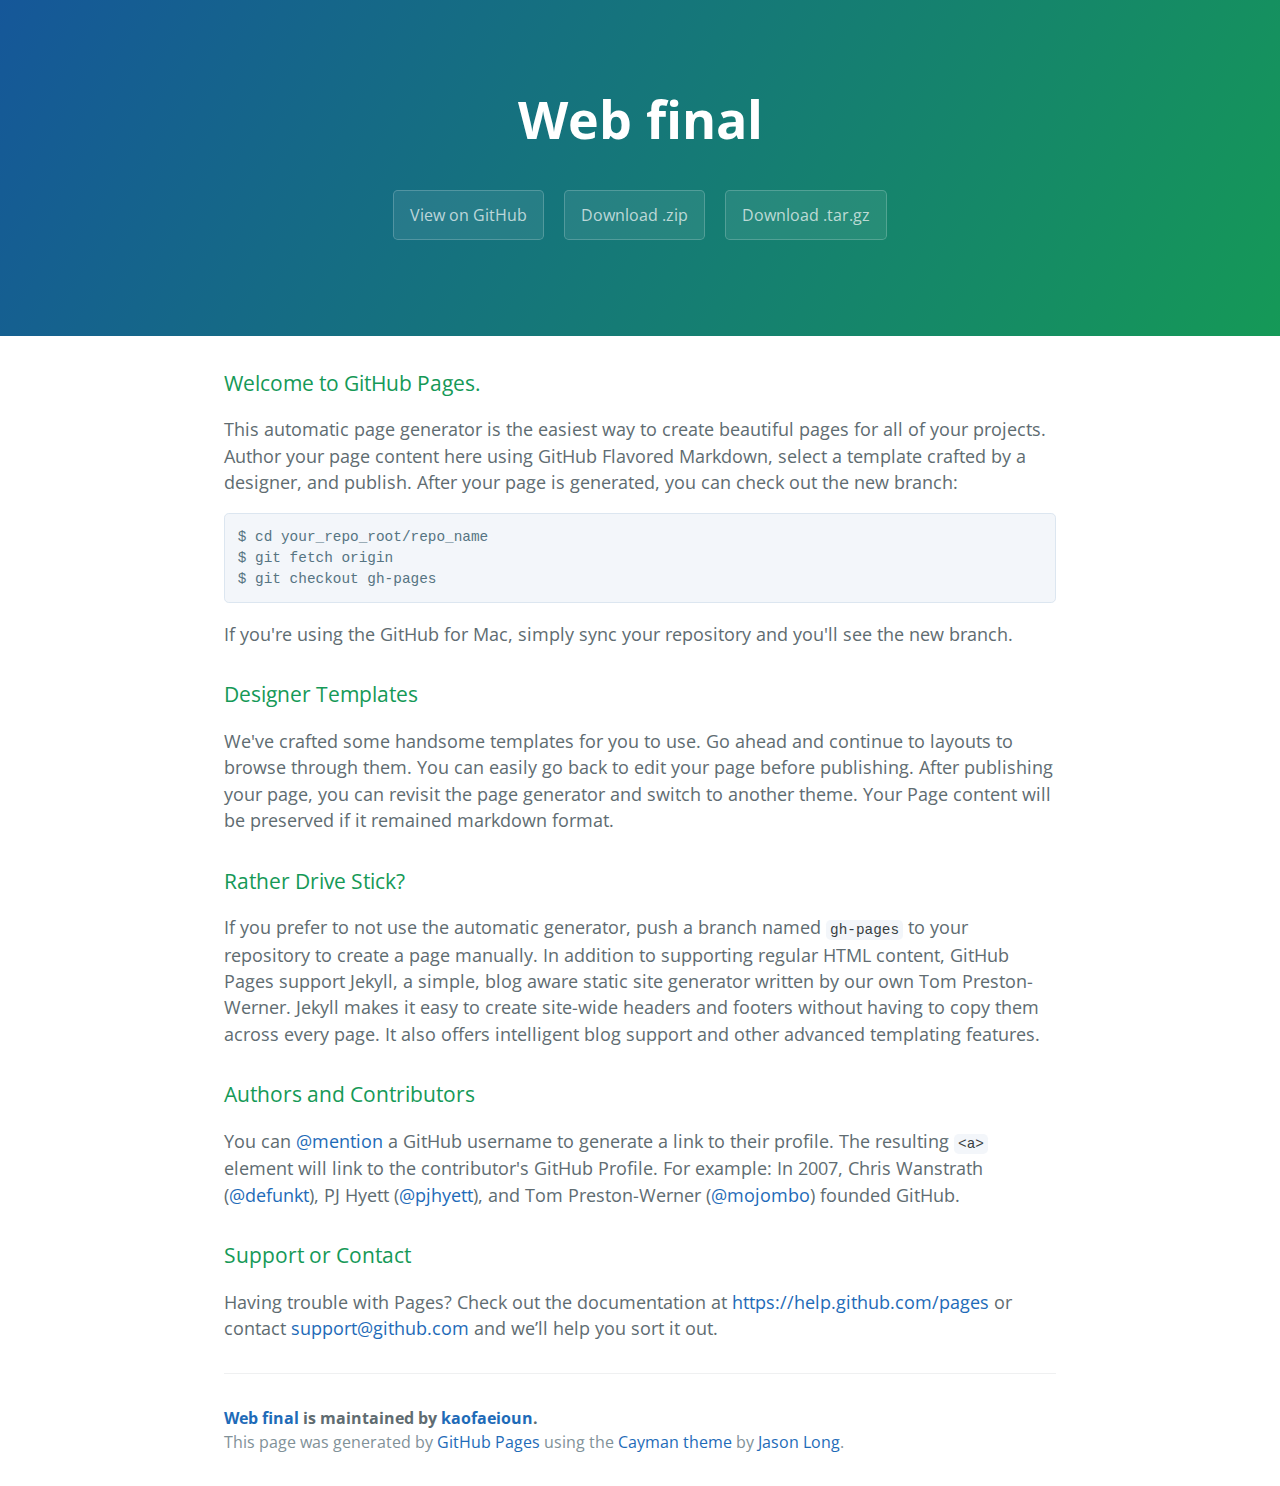
==== index.html @ 34cb72cc "Create gh-pages branch via GitHub" ====
<!DOCTYPE html>
<html lang="en-us">
  <head>
    <meta charset="UTF-8">
    <title>Web final by kaofaeioun</title>
    <meta name="viewport" content="width=device-width, initial-scale=1">
    <link rel="stylesheet" type="text/css" href="stylesheets/normalize.css" media="screen">
    <link href='http://fonts.googleapis.com/css?family=Open+Sans:400,700' rel='stylesheet' type='text/css'>
    <link rel="stylesheet" type="text/css" href="stylesheets/stylesheet.css" media="screen">
    <link rel="stylesheet" type="text/css" href="stylesheets/github-light.css" media="screen">
  </head>
  <body>
    <section class="page-header">
      <h1 class="project-name">Web final</h1>
      <h2 class="project-tagline"></h2>
      <a href="https://github.com/kaofaeioun/Web_Final" class="btn">View on GitHub</a>
      <a href="https://github.com/kaofaeioun/Web_Final/zipball/master" class="btn">Download .zip</a>
      <a href="https://github.com/kaofaeioun/Web_Final/tarball/master" class="btn">Download .tar.gz</a>
    </section>

    <section class="main-content">
      <h3>
<a id="welcome-to-github-pages" class="anchor" href="#welcome-to-github-pages" aria-hidden="true"><span class="octicon octicon-link"></span></a>Welcome to GitHub Pages.</h3>

<p>This automatic page generator is the easiest way to create beautiful pages for all of your projects. Author your page content here using GitHub Flavored Markdown, select a template crafted by a designer, and publish. After your page is generated, you can check out the new branch:</p>

<pre><code>$ cd your_repo_root/repo_name
$ git fetch origin
$ git checkout gh-pages
</code></pre>

<p>If you're using the GitHub for Mac, simply sync your repository and you'll see the new branch.</p>

<h3>
<a id="designer-templates" class="anchor" href="#designer-templates" aria-hidden="true"><span class="octicon octicon-link"></span></a>Designer Templates</h3>

<p>We've crafted some handsome templates for you to use. Go ahead and continue to layouts to browse through them. You can easily go back to edit your page before publishing. After publishing your page, you can revisit the page generator and switch to another theme. Your Page content will be preserved if it remained markdown format.</p>

<h3>
<a id="rather-drive-stick" class="anchor" href="#rather-drive-stick" aria-hidden="true"><span class="octicon octicon-link"></span></a>Rather Drive Stick?</h3>

<p>If you prefer to not use the automatic generator, push a branch named <code>gh-pages</code> to your repository to create a page manually. In addition to supporting regular HTML content, GitHub Pages support Jekyll, a simple, blog aware static site generator written by our own Tom Preston-Werner. Jekyll makes it easy to create site-wide headers and footers without having to copy them across every page. It also offers intelligent blog support and other advanced templating features.</p>

<h3>
<a id="authors-and-contributors" class="anchor" href="#authors-and-contributors" aria-hidden="true"><span class="octicon octicon-link"></span></a>Authors and Contributors</h3>

<p>You can <a href="https://github.com/blog/821" class="user-mention">@mention</a> a GitHub username to generate a link to their profile. The resulting <code>&lt;a&gt;</code> element will link to the contributor's GitHub Profile. For example: In 2007, Chris Wanstrath (<a href="https://github.com/defunkt" class="user-mention">@defunkt</a>), PJ Hyett (<a href="https://github.com/pjhyett" class="user-mention">@pjhyett</a>), and Tom Preston-Werner (<a href="https://github.com/mojombo" class="user-mention">@mojombo</a>) founded GitHub.</p>

<h3>
<a id="support-or-contact" class="anchor" href="#support-or-contact" aria-hidden="true"><span class="octicon octicon-link"></span></a>Support or Contact</h3>

<p>Having trouble with Pages? Check out the documentation at <a href="https://help.github.com/pages">https://help.github.com/pages</a> or contact <a href="mailto:support@github.com">support@github.com</a> and we’ll help you sort it out.</p>

      <footer class="site-footer">
        <span class="site-footer-owner"><a href="https://github.com/kaofaeioun/Web_Final">Web final</a> is maintained by <a href="https://github.com/kaofaeioun">kaofaeioun</a>.</span>

        <span class="site-footer-credits">This page was generated by <a href="https://pages.github.com">GitHub Pages</a> using the <a href="https://github.com/jasonlong/cayman-theme">Cayman theme</a> by <a href="https://twitter.com/jasonlong">Jason Long</a>.</span>
      </footer>

    </section>

  
  </body>
</html>
---- stylesheets/stylesheet.css ----
* {
  box-sizing: border-box; }

body {
  padding: 0;
  margin: 0;
  font-family: "Open Sans", "Helvetica Neue", Helvetica, Arial, sans-serif;
  font-size: 16px;
  line-height: 1.5;
  color: #606c71; }

a {
  color: #1e6bb8;
  text-decoration: none; }
  a:hover {
    text-decoration: underline; }

.btn {
  display: inline-block;
  margin-bottom: 1rem;
  color: rgba(255, 255, 255, 0.7);
  background-color: rgba(255, 255, 255, 0.08);
  border-color: rgba(255, 255, 255, 0.2);
  border-style: solid;
  border-width: 1px;
  border-radius: 0.3rem;
  transition: color 0.2s, background-color 0.2s, border-color 0.2s; }
  .btn + .btn {
    margin-left: 1rem; }

.btn:hover {
  color: rgba(255, 255, 255, 0.8);
  text-decoration: none;
  background-color: rgba(255, 255, 255, 0.2);
  border-color: rgba(255, 255, 255, 0.3); }

@media screen and (min-width: 64em) {
  .btn {
    padding: 0.75rem 1rem; } }

@media screen and (min-width: 42em) and (max-width: 64em) {
  .btn {
    padding: 0.6rem 0.9rem;
    font-size: 0.9rem; } }

@media screen and (max-width: 42em) {
  .btn {
    display: block;
    width: 100%;
    padding: 0.75rem;
    font-size: 0.9rem; }
    .btn + .btn {
      margin-top: 1rem;
      margin-left: 0; } }

.page-header {
  color: #fff;
  text-align: center;
  background-color: #159957;
  background-image: linear-gradient(120deg, #155799, #159957); }

@media screen and (min-width: 64em) {
  .page-header {
    padding: 5rem 6rem; } }

@media screen and (min-width: 42em) and (max-width: 64em) {
  .page-header {
    padding: 3rem 4rem; } }

@media screen and (max-width: 42em) {
  .page-header {
    padding: 2rem 1rem; } }

.project-name {
  margin-top: 0;
  margin-bottom: 0.1rem; }

@media screen and (min-width: 64em) {
  .project-name {
    font-size: 3.25rem; } }

@media screen and (min-width: 42em) and (max-width: 64em) {
  .project-name {
    font-size: 2.25rem; } }

@media screen and (max-width: 42em) {
  .project-name {
    font-size: 1.75rem; } }

.project-tagline {
  margin-bottom: 2rem;
  font-weight: normal;
  opacity: 0.7; }

@media screen and (min-width: 64em) {
  .project-tagline {
    font-size: 1.25rem; } }

@media screen and (min-width: 42em) and (max-width: 64em) {
  .project-tagline {
    font-size: 1.15rem; } }

@media screen and (max-width: 42em) {
  .project-tagline {
    font-size: 1rem; } }

.main-content :first-child {
  margin-top: 0; }
.main-content img {
  max-width: 100%; }
.main-content h1, .main-content h2, .main-content h3, .main-content h4, .main-content h5, .main-content h6 {
  margin-top: 2rem;
  margin-bottom: 1rem;
  font-weight: normal;
  color: #159957; }
.main-content p {
  margin-bottom: 1em; }
.main-content code {
  padding: 2px 4px;
  font-family: Consolas, "Liberation Mono", Menlo, Courier, monospace;
  font-size: 0.9rem;
  color: #383e41;
  background-color: #f3f6fa;
  border-radius: 0.3rem; }
.main-content pre {
  padding: 0.8rem;
  margin-top: 0;
  margin-bottom: 1rem;
  font: 1rem Consolas, "Liberation Mono", Menlo, Courier, monospace;
  color: #567482;
  word-wrap: normal;
  background-color: #f3f6fa;
  border: solid 1px #dce6f0;
  border-radius: 0.3rem; }
  .main-content pre > code {
    padding: 0;
    margin: 0;
    font-size: 0.9rem;
    color: #567482;
    word-break: normal;
    white-space: pre;
    background: transparent;
    border: 0; }
.main-content .highlight {
  margin-bottom: 1rem; }
  .main-content .highlight pre {
    margin-bottom: 0;
    word-break: normal; }
.main-content .highlight pre, .main-content pre {
  padding: 0.8rem;
  overflow: auto;
  font-size: 0.9rem;
  line-height: 1.45;
  border-radius: 0.3rem; }
.main-content pre code, .main-content pre tt {
  display: inline;
  max-width: initial;
  padding: 0;
  margin: 0;
  overflow: initial;
  line-height: inherit;
  word-wrap: normal;
  background-color: transparent;
  border: 0; }
  .main-content pre code:before, .main-content pre code:after, .main-content pre tt:before, .main-content pre tt:after {
    content: normal; }
.main-content ul, .main-content ol {
  margin-top: 0; }
.main-content blockquote {
  padding: 0 1rem;
  margin-left: 0;
  color: #819198;
  border-left: 0.3rem solid #dce6f0; }
  .main-content blockquote > :first-child {
    margin-top: 0; }
  .main-content blockquote > :last-child {
    margin-bottom: 0; }
.main-content table {
  display: block;
  width: 100%;
  overflow: auto;
  word-break: normal;
  word-break: keep-all; }
  .main-content table th {
    font-weight: bold; }
  .main-content table th, .main-content table td {
    padding: 0.5rem 1rem;
    border: 1px solid #e9ebec; }
.main-content dl {
  padding: 0; }
  .main-content dl dt {
    padding: 0;
    margin-top: 1rem;
    font-size: 1rem;
    font-weight: bold; }
  .main-content dl dd {
    padding: 0;
    margin-bottom: 1rem; }
.main-content hr {
  height: 2px;
  padding: 0;
  margin: 1rem 0;
  background-color: #eff0f1;
  border: 0; }

@media screen and (min-width: 64em) {
  .main-content {
    max-width: 64rem;
    padding: 2rem 6rem;
    margin: 0 auto;
    font-size: 1.1rem; } }

@media screen and (min-width: 42em) and (max-width: 64em) {
  .main-content {
    padding: 2rem 4rem;
    font-size: 1.1rem; } }

@media screen and (max-width: 42em) {
  .main-content {
    padding: 2rem 1rem;
    font-size: 1rem; } }

.site-footer {
  padding-top: 2rem;
  margin-top: 2rem;
  border-top: solid 1px #eff0f1; }

.site-footer-owner {
  display: block;
  font-weight: bold; }

.site-footer-credits {
  color: #819198; }

@media screen and (min-width: 64em) {
  .site-footer {
    font-size: 1rem; } }

@media screen and (min-width: 42em) and (max-width: 64em) {
  .site-footer {
    font-size: 1rem; } }

@media screen and (max-width: 42em) {
  .site-footer {
    font-size: 0.9rem; } }
---- stylesheets/github-light.css ----
/*
   Copyright 2014 GitHub Inc.

   Licensed under the Apache License, Version 2.0 (the "License");
   you may not use this file except in compliance with the License.
   You may obtain a copy of the License at

       http://www.apache.org/licenses/LICENSE-2.0

   Unless required by applicable law or agreed to in writing, software
   distributed under the License is distributed on an "AS IS" BASIS,
   WITHOUT WARRANTIES OR CONDITIONS OF ANY KIND, either express or implied.
   See the License for the specific language governing permissions and
   limitations under the License.

*/

.pl-c /* comment */ {
  color: #969896;
}

.pl-c1      /* constant, markup.raw, meta.diff.header, meta.module-reference, meta.property-name, support, support.constant, support.variable, variable.other.constant */,
.pl-s .pl-v /* string variable */ {
  color: #0086b3;
}

.pl-e  /* entity */,
.pl-en /* entity.name */ {
  color: #795da3;
}

.pl-s .pl-s1 /* string source */,
.pl-smi      /* storage.modifier.import, storage.modifier.package, storage.type.java, variable.other, variable.parameter.function */ {
  color: #333;
}

.pl-ent /* entity.name.tag */ {
  color: #63a35c;
}

.pl-k /* keyword, storage, storage.type */ {
  color: #a71d5d;
}

.pl-pds              /* punctuation.definition.string, string.regexp.character-class */,
.pl-s                /* string */,
.pl-s .pl-pse .pl-s1 /* string punctuation.section.embedded source */,
.pl-sr               /* string.regexp */,
.pl-sr .pl-cce       /* string.regexp constant.character.escape */,
.pl-sr .pl-sra       /* string.regexp string.regexp.arbitrary-repitition */,
.pl-sr .pl-sre       /* string.regexp source.ruby.embedded */ {
  color: #183691;
}

.pl-v /* variable */ {
  color: #ed6a43;
}

.pl-id /* invalid.deprecated */ {
  color: #b52a1d;
}

.pl-ii /* invalid.illegal */ {
  background-color: #b52a1d;
  color: #f8f8f8;
}

.pl-sr .pl-cce /* string.regexp constant.character.escape */ {
  color: #63a35c;
  font-weight: bold;
}

.pl-ml /* markup.list */ {
  color: #693a17;
}

.pl-mh        /* markup.heading */,
.pl-mh .pl-en /* markup.heading entity.name */,
.pl-ms        /* meta.separator */ {
  color: #1d3e81;
  font-weight: bold;
}

.pl-mq /* markup.quote */ {
  color: #008080;
}

.pl-mi /* markup.italic */ {
  color: #333;
  font-style: italic;
}

.pl-mb /* markup.bold */ {
  color: #333;
  font-weight: bold;
}

.pl-md /* markup.deleted, meta.diff.header.from-file */ {
  background-color: #ffecec;
  color: #bd2c00;
}

.pl-mi1 /* markup.inserted, meta.diff.header.to-file */ {
  background-color: #eaffea;
  color: #55a532;
}

.pl-mdr /* meta.diff.range */ {
  color: #795da3;
  font-weight: bold;
}

.pl-mo /* meta.output */ {
  color: #1d3e81;
}
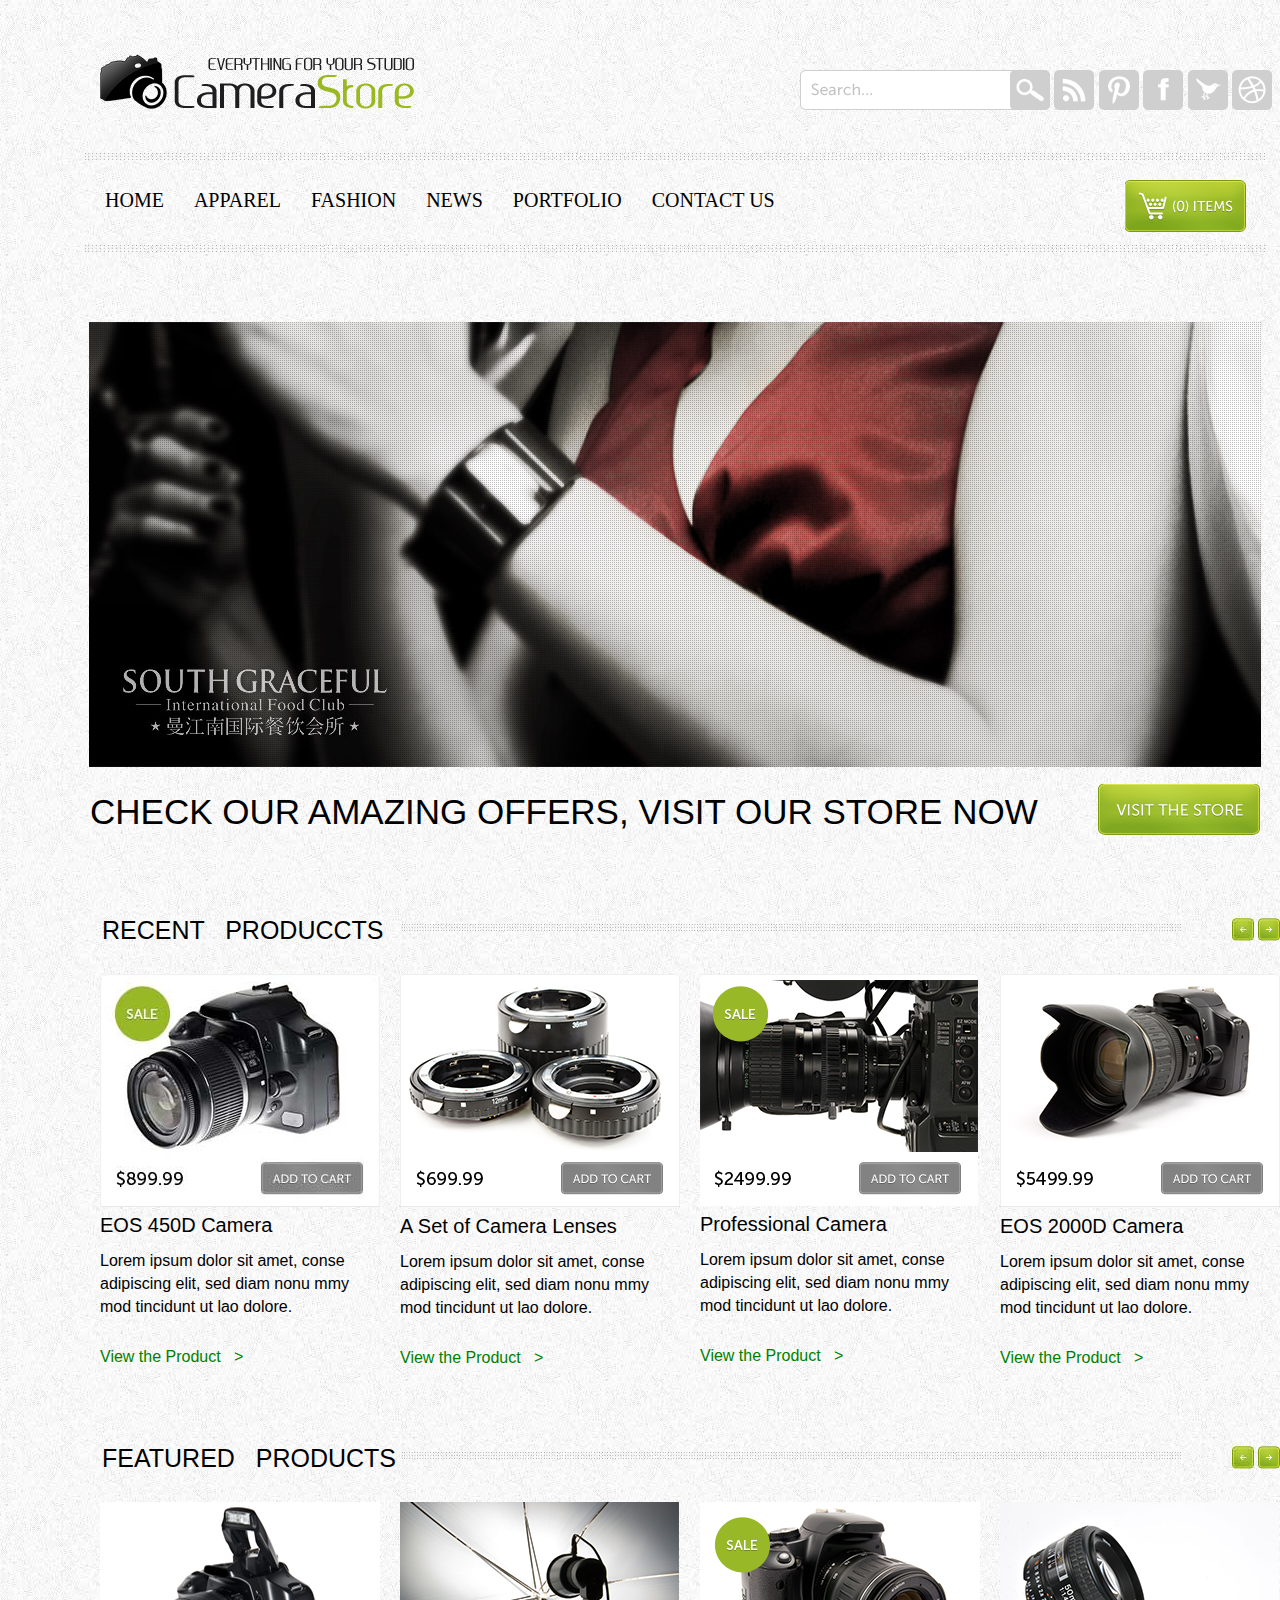
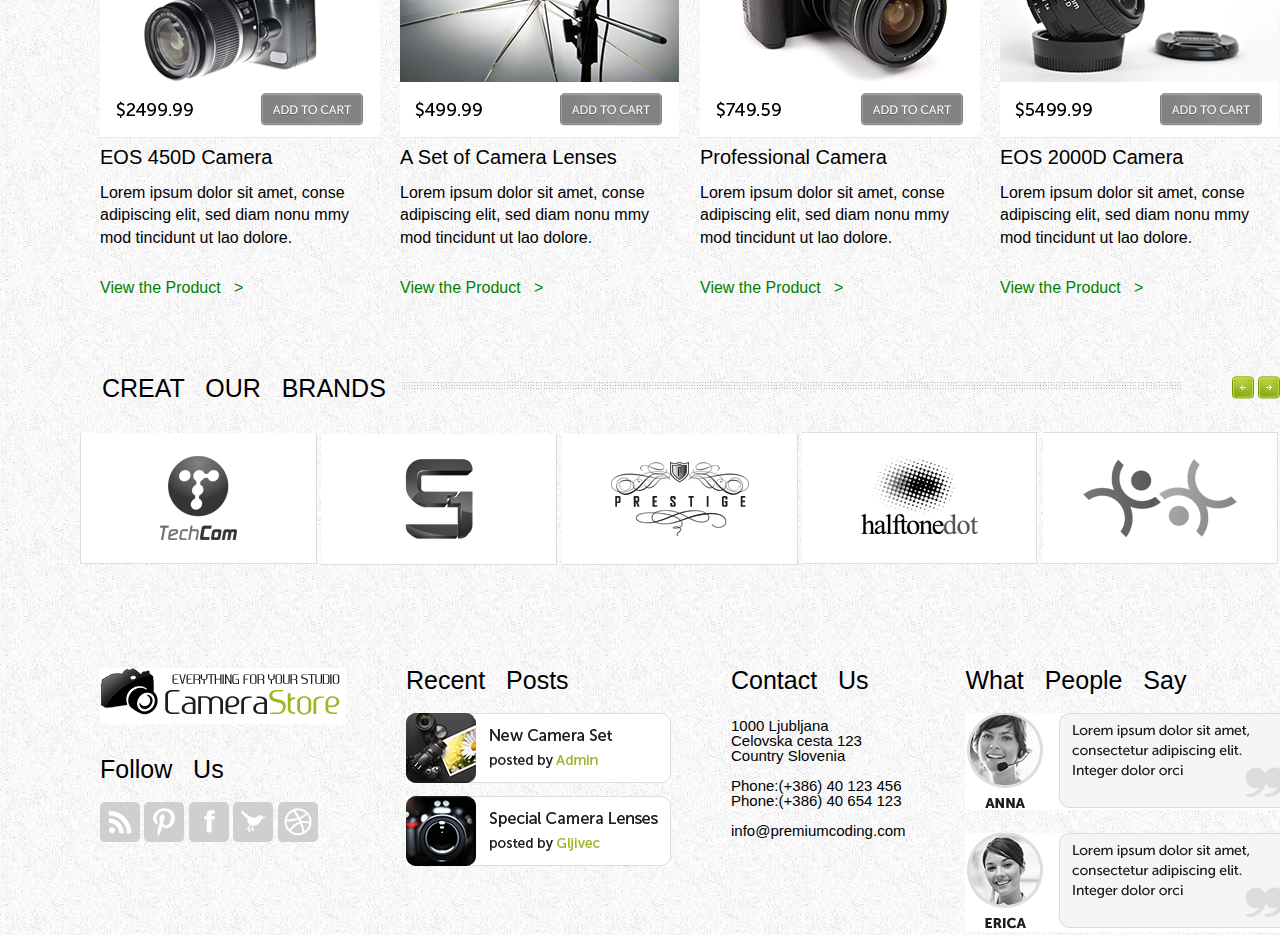
==== commit 6d2dbd33: "資料上傳" ====
--- a/index.html
+++ b/index.html
@@ -1,65 +1,267 @@
 <!DOCTYPE html>
-<html lang="en-us">
-  <head>
-    <meta charset="UTF-8">
-    <title>Web final by kaofaeioun</title>
-    <meta name="viewport" content="width=device-width, initial-scale=1">
-    <link rel="stylesheet" type="text/css" href="stylesheets/normalize.css" media="screen">
-    <link href='http://fonts.googleapis.com/css?family=Open+Sans:400,700' rel='stylesheet' type='text/css'>
-    <link rel="stylesheet" type="text/css" href="stylesheets/stylesheet.css" media="screen">
-    <link rel="stylesheet" type="text/css" href="stylesheets/github-light.css" media="screen">
-  </head>
-  <body>
-    <section class="page-header">
-      <h1 class="project-name">Web final</h1>
-      <h2 class="project-tagline"></h2>
-      <a href="https://github.com/kaofaeioun/Web_Final" class="btn">View on GitHub</a>
-      <a href="https://github.com/kaofaeioun/Web_Final/zipball/master" class="btn">Download .zip</a>
-      <a href="https://github.com/kaofaeioun/Web_Final/tarball/master" class="btn">Download .tar.gz</a>
-    </section>
-
-    <section class="main-content">
-      <h3>
-<a id="welcome-to-github-pages" class="anchor" href="#welcome-to-github-pages" aria-hidden="true"><span class="octicon octicon-link"></span></a>Welcome to GitHub Pages.</h3>
-
-<p>This automatic page generator is the easiest way to create beautiful pages for all of your projects. Author your page content here using GitHub Flavored Markdown, select a template crafted by a designer, and publish. After your page is generated, you can check out the new branch:</p>
-
-<pre><code>$ cd your_repo_root/repo_name
-$ git fetch origin
-$ git checkout gh-pages
-</code></pre>
-
-<p>If you're using the GitHub for Mac, simply sync your repository and you'll see the new branch.</p>
-
-<h3>
-<a id="designer-templates" class="anchor" href="#designer-templates" aria-hidden="true"><span class="octicon octicon-link"></span></a>Designer Templates</h3>
-
-<p>We've crafted some handsome templates for you to use. Go ahead and continue to layouts to browse through them. You can easily go back to edit your page before publishing. After publishing your page, you can revisit the page generator and switch to another theme. Your Page content will be preserved if it remained markdown format.</p>
-
-<h3>
-<a id="rather-drive-stick" class="anchor" href="#rather-drive-stick" aria-hidden="true"><span class="octicon octicon-link"></span></a>Rather Drive Stick?</h3>
-
-<p>If you prefer to not use the automatic generator, push a branch named <code>gh-pages</code> to your repository to create a page manually. In addition to supporting regular HTML content, GitHub Pages support Jekyll, a simple, blog aware static site generator written by our own Tom Preston-Werner. Jekyll makes it easy to create site-wide headers and footers without having to copy them across every page. It also offers intelligent blog support and other advanced templating features.</p>
-
-<h3>
-<a id="authors-and-contributors" class="anchor" href="#authors-and-contributors" aria-hidden="true"><span class="octicon octicon-link"></span></a>Authors and Contributors</h3>
-
-<p>You can <a href="https://github.com/blog/821" class="user-mention">@mention</a> a GitHub username to generate a link to their profile. The resulting <code>&lt;a&gt;</code> element will link to the contributor's GitHub Profile. For example: In 2007, Chris Wanstrath (<a href="https://github.com/defunkt" class="user-mention">@defunkt</a>), PJ Hyett (<a href="https://github.com/pjhyett" class="user-mention">@pjhyett</a>), and Tom Preston-Werner (<a href="https://github.com/mojombo" class="user-mention">@mojombo</a>) founded GitHub.</p>
-
-<h3>
-<a id="support-or-contact" class="anchor" href="#support-or-contact" aria-hidden="true"><span class="octicon octicon-link"></span></a>Support or Contact</h3>
-
-<p>Having trouble with Pages? Check out the documentation at <a href="https://help.github.com/pages">https://help.github.com/pages</a> or contact <a href="mailto:support@github.com">support@github.com</a> and we’ll help you sort it out.</p>
-
-      <footer class="site-footer">
-        <span class="site-footer-owner"><a href="https://github.com/kaofaeioun/Web_Final">Web final</a> is maintained by <a href="https://github.com/kaofaeioun">kaofaeioun</a>.</span>
-
-        <span class="site-footer-credits">This page was generated by <a href="https://pages.github.com">GitHub Pages</a> using the <a href="https://github.com/jasonlong/cayman-theme">Cayman theme</a> by <a href="https://twitter.com/jasonlong">Jason Long</a>.</span>
-      </footer>
-
-    </section>
-
-  
-  </body>
-</html>
-
+<html lang="en">
+<head>
+	<meta charset="UTF-8">
+	<title>Camera Store</title>
+	<link rel="stylesheet" type="text/css" href="css/all.css">
+    <script src="js/jquery-1.9.1.min.js" type="text/javascript"></script>
+    <script src="js/simplefoucs.js" type="text/javascript"></script>
+    <script src="js/jquery.mlens-1.0.js" type="text/javascript"></script>
+    <script src="js/all.js" type="text/javascript"></script>
+    <script>
+    	function divrefresh(){
+		    var p1=document.getElementById('brands_1');
+		    var p2=document.getElementById('brands_2');
+		    var p3=document.getElementById('brands_3');
+		    if(p1.style.display=='block'){
+		    	p1.style.display='none';
+		    	p2.style.display='block';
+		   	}else if(p2.style.display=='block'){
+		    	p2.style.display='none';
+		    	p3.style.display='block';
+		   	}else{
+		    	p3.style.display='none';
+		    	p1.style.display='block';
+		 	}
+		}
+    </script>
+</head>
+<body>
+	<div class="wrapper">
+		<div class="header_container">
+			<div class="logo_wrapper">
+				<a href="index.html"><img src="images/logo.png"></a>
+			</div>
+			<div class="label_wrapper">
+				<a href=""><img src="images/label1.png"></a>
+				<a href=""><img src="images/label2.png"></a>
+				<a href=""><img src="images/label3.png"></a>
+				<a href=""><img src="images/label4.png"></a>
+				<a href=""><img src="images/label5.png"></a>
+				<a href=""><img src="images/label6.png"></a>
+			</div>
+
+			<img class="line1" src="images/line.jpg">
+
+			<div class="nav">
+				<ul class="nav_item">
+					<li><a href="#">HOME</a></li>
+					<li><a href="#">APPAREL</a></li>
+					<li><a href="#">FASHION</a></li>
+					<li><a href="#">NEWS</a></li>
+					<li><a href="#">PORTFOLIO</a></li>
+					<li><a href="#">CONTACT US</a></li>
+				</ul>
+			</div>
+
+			<span class="shopping_cart">
+				<a href=""><img src="images/shopping_cart.png"></a>
+			</span>
+
+			<img class="line2" src="images/line.jpg">
+		</div>
+
+
+		<div  class="main_container">
+			<div class="bannerbox">
+    			<div id="focus">
+        			<ul>
+            			<li><a href="" target="_blank">
+                			<img src="images/bn1.jpg" alt="" /></a></li>
+            			<li><a href="" target="_blank">
+                			<img src="images/bn2.jpg" alt="" /></a></li>
+            			<li><a href="" target="_blank">
+                			<img src="images/bn3.jpg" alt="" /></a></li>
+            			<li><a href="" target="_blank">
+                			<img src="images/bn4.jpg" alt="" /></a></li>
+        			</ul>
+    			</div>
+			</div>
+			<div class="banner_title_wrapper">
+				<div class="banner_title">
+					<p>CHECK OUR <a href=""><strong>AMAZING OFFERS</strong></a>, VISIT OUR <a href=""><strong>STORE</strong></a> NOW</p>
+				</div>
+				<div class="visit">
+					<a href="productpage.html"><img src="images/visit.png"></a>
+				</div>
+			</div>
+
+
+			<div class="recent_products_wrapper">
+			<div class="products_header">
+				<div class="title">RECENT &nbsp PRODUCCTS</div>
+				<div class="line_short"><img src="images/line_short.jpg"></div>
+				<div class="arrow">
+					<img src="images/arrow_r.jpg">
+					<img src="images/arrow_l.png">
+				</div>
+			</div>
+				<div class="recent_product">
+					<a href=""><img src="images/recent_p1.jpg"></a>
+					<h3>EOS 450D Camera</h3>
+					<p>
+						Lorem ipsum dolor sit amet, conse adipiscing elit, sed diam nonu mmy mod tincidunt ut lao dolore.
+					</p>
+					<a href="Product_detail.html" class="view_product">
+						View the Product &nbsp >
+					</a>
+				</div>
+				<div class="recent_product">
+					<a href=""><img src="images/recent_p2.png"></a>
+					<h3>A Set of Camera Lenses</h3>
+					<p>
+						Lorem ipsum dolor sit amet, conse adipiscing elit, sed diam nonu mmy mod tincidunt ut lao dolore.
+					</p>
+					<a href="Product_detail.html" class="view_product">
+						View the Product &nbsp >
+					</a>
+				</div>
+				<div class="recent_product">
+					<a href=""><img src="images/recent_p3.png"></a>
+					<h3>Professional Camera</h3>
+					<p>
+						Lorem ipsum dolor sit amet, conse adipiscing elit, sed diam nonu mmy mod tincidunt ut lao dolore.
+					</p>
+					<a href="Product_detail.html" class="view_product">
+						View the Product &nbsp >
+					</a>
+				</div>
+				<div class="recent_product">
+					<a href=""><img src="images/recent_p4.png"></a>
+					<h3>EOS 2000D Camera</h3>
+					<p>
+						Lorem ipsum dolor sit amet, conse adipiscing elit, sed diam nonu mmy mod tincidunt ut lao dolore.
+					</p>
+					<a href="Product_detail.html" class="view_product">
+						View the Product &nbsp >
+					</a>
+				</div>
+			</div>
+
+			<div class="featured_products_wrapper">
+			<div class="products_header">
+				<div class="title">FEATURED &nbsp PRODUCTS</div>
+				<div class="line_short"><img src="images/line_short.jpg"></div>
+				<div class="arrow">
+					<img src="images/arrow_r.jpg">
+					<img src="images/arrow_l.png">
+				</div>
+			</div>
+				<div class="featured_product">
+					<a href=""><img src="images/featured_p1.png"></a>
+					<h3>EOS 450D Camera</h3>
+					<p>
+						Lorem ipsum dolor sit amet, conse adipiscing elit, sed diam nonu mmy mod tincidunt ut lao dolore.
+					</p>
+					<a href="Product_detail.html" class="view_product">
+						View the Product &nbsp >
+					</a>
+				</div>
+
+				<div class="featured_product">
+					<a href=""><img src="images/featured_p2.png"></a>
+					<h3>A Set of Camera Lenses</h3>
+					<p>
+						Lorem ipsum dolor sit amet, conse adipiscing elit, sed diam nonu mmy mod tincidunt ut lao dolore.
+					</p>
+					<a href="Product_detail.html" class="view_product">
+						View the Product &nbsp >
+					</a>
+				</div>
+				<div class="featured_product">
+					<a href=""><img src="images/featured_p3.png"></a>
+					<h3>Professional Camera</h3>
+					<p>
+						Lorem ipsum dolor sit amet, conse adipiscing elit, sed diam nonu mmy mod tincidunt ut lao dolore.
+					</p>
+					<a href="Product_detail.html" class="view_product">
+						View the Product &nbsp >
+					</a>
+				</div>
+				<div class="featured_product">
+					<a href=""><img src="images/featured_p4.png"></a>
+					<h3>EOS 2000D Camera</h3>
+					<p>
+						Lorem ipsum dolor sit amet, conse adipiscing elit, sed diam nonu mmy mod tincidunt ut lao dolore.
+					</p>
+					<a href="Product_detail.html" class="view_product">
+						View the Product &nbsp >
+					</a>
+				</div>
+			</div>
+
+			<div class="brands_wrapper">
+				<div class="products_header">
+					<div class="title">CREAT &nbsp OUR &nbsp BRANDS</div>
+					<div class="line_short"><img src="images/line_short.jpg"></div>
+					<div class="arrow">
+						<img src="images/arrow_r.jpg" onclick="javascript:divrefresh();">
+						<img src="images/arrow_l.png" onclick="javascript:divrefresh();">
+					</div>
+				</div>
+				<div class="brands" id="brands_1" style="display:block;">
+					<a href=""><img src="images/brands1.png"></a>
+					<a href=""><img src="images/brands2.png"></a>
+					<a href=""><img src="images/brands3.png"></a>
+					<a href=""><img src="images/brands4.png"></a>
+					<a href=""><img src="images/brands5.png"></a>
+				</div>
+				<div class="brands" id="brands_2" style="display:none;">
+					<a href=""><img src="images/brands5.png"></a>
+					<a href=""><img src="images/brands3.png"></a>
+					<a href=""><img src="images/brands2.png"></a>
+					<a href=""><img src="images/brands1.png"></a>
+					<a href=""><img src="images/brands4.png"></a>
+				</div>
+				<div class="brands" id="brands_3" style="display:none;">
+					<a href=""><img src="images/brands2.png"></a>
+					<a href=""><img src="images/brands5.png"></a>
+					<a href=""><img src="images/brands3.png"></a>
+					<a href=""><img src="images/brands4.png"></a>
+					<a href=""><img src="images/brands1.png"></a>
+				</div>
+			</div>
+		</div>
+
+
+		<div class="footer_container">
+			<div class="footer_part">
+				<div class="part1_1"><a href=""><img src="images/logo2.png"></a></div>
+				<div class="part1_2"><p>Follow &nbsp Us</p></div>
+				<div class="part1_3">
+					<a href=""><img src="images/label2.png"></a>
+					<a href=""><img src="images/label3.png"></a>
+					<a href=""><img src="images/label4.png"></a>
+					<a href=""><img src="images/label5.png"></a>
+					<a href=""><img src="images/label6.png"></a>
+				</div>
+			</div>
+
+			<div class="footer_part2">
+				<div class="part2_1"><p>Recent &nbsp Posts</p></div>
+				<div class="part2_2"><img src="images/new_camera_set.png"></div>
+				<div class="part2_3"><img src="images/special_camera_lenses.png"></div>
+			</div>
+
+			<div class="footer_part3">
+				<div class="part3_1">
+					<strong>Contact &nbsp Us</strong><br><br>
+				</div>
+				<div class="part3_2">
+					1000 Ljubljana<br>Celovska cesta 123<br>Country Slovenia<br><br>
+					Phone:(+386) 40 123 456<br>
+					Phone:(+386) 40 654 123<br><br>
+
+					info@premiumcoding.com
+				</div>
+			</div>
+
+			<div class="footer_part4">
+				<div class="part4_1"><strong>What &nbsp People &nbsp Say</strong></div>
+				<div class="part4_2"><img src="images/say1.png"></div>
+				<div class="part4_3"><img src="images/say2.png"></div>
+			</div>
+		</div>
+	</div>
+</body>
+</html>--- a/css/all.css
+++ b/css/all.css
@@ -0,0 +1,640 @@
+/* http://meyerweb.com/eric/tools/css/reset/ 
+   v2.0 | 20110126
+   License: none (public domain)
+*/
+
+html, body, div, span, applet, object, iframe,
+h1, h2, h3, h4, h5, h6, p, blockquote, pre,
+a, abbr, acronym, address, big, cite, code,
+del, dfn, em, img, ins, kbd, q, s, samp,
+small, strike, strong, sub, sup, tt, var,
+b, u, i, center,
+dl, dt, dd, ol, ul, li,
+fieldset, form, label, legend,
+table, caption, tbody, tfoot, thead, tr, th, td,
+article, aside, canvas, details, embed, 
+figure, figcaption, footer, header, hgroup, 
+menu, nav, output, ruby, section, summary,
+time, mark, audio, video {
+	margin: 0;
+	padding: 0;
+	border: 0;
+	font-size: 100%;
+	font: inherit;
+	vertical-align: baseline;
+}
+/* HTML5 display-role reset for older browsers */
+article, aside, details, figcaption, figure, 
+footer, header, hgroup, menu, nav, section {
+	display: block;
+}
+body {
+	line-height: 1;
+}
+ol, ul {
+	list-style: none;
+}
+blockquote, q {
+	quotes: none;
+}
+blockquote:before, blockquote:after,
+q:before, q:after {
+	content: '';
+	content: none;
+}
+table {
+	border-collapse: collapse;
+	border-spacing: 0;
+}
+
+/*wrapper*/
+body{
+	background-image: url('../images/background.jpg');
+	font-family: Arial;
+}
+.wrapper{
+	width: 1350px;
+	margin: auto;
+}
+
+.line1{
+	display: block;
+	margin: 0 auto;
+	padding-top: 40px;
+}
+
+.line2{
+	display: block;
+	margin: 0 auto;
+	padding-top: 10px;
+}
+.line3{
+
+	display: block;
+	float: left;
+
+}
+.line4{
+	display: block;
+}
+.line5{
+	display: block;
+}
+
+a{
+	text-decoration:none;
+	color: black;
+}
+a:visited{
+	color: black;
+}
+a:hover{
+	color:#5cb85c;
+}
+
+/* header_container */
+.header_container{
+	width: 1350px;
+}
+
+.header_container div{
+	float: left;
+}
+
+.logo_wrapper{
+	float: left;
+	width: 350px;
+	margin-left: 100px;
+	margin-top: 50px;
+}
+
+.label_wrapper{
+	float: left;
+	width: 500px;
+	margin-left: 350px;
+	margin-top: 70px;
+}
+
+.nav{
+	float: left;
+	margin-left: 75px;
+	margin-top: 30px;
+	font-size: 20px;
+	font-family: cursive;
+}
+
+.nav ul li{
+	float: left;
+	margin-left: 30px;
+}
+
+.shopping_cart{
+	float: left;
+	margin-top: 20px;
+	margin-left: 350px;
+}
+
+/*main_container*/
+
+.main_container{
+	margin-top: 70px;
+}
+
+	/*bannerbox*/
+	.bannerbox { width: 1172px; height: 447px; overflow: hidden; margin: 0px auto; }
+	#focus { width: 1172px; height: 447px; clear: both; overflow: hidden; position: relative; float: left; }
+    #focus ul { width: 1172px; height: 447px; float: left; position: absolute; clear: both; padding: 0px; margin: 0px; }
+        #focus ul li { float: left; width: 1172px; height: 447px; overflow: hidden; position: relative; padding: 0px; margin: 0px; }
+    #focus .preNext { width: 550px; height: 447px; position: absolute; top: 0px; cursor: pointer; }
+    #focus .pre { left: 0; background: url(../images/sprite.png) no-repeat left center; }
+    #focus .next { right: 0; background: url(../images/sprite1.png) no-repeat right center; }
+
+    .banner_title_wrapper{
+    	float: left;
+    	width: 1350px;
+    }
+	.banner_title{
+		float: left;
+		font-size: 35px;
+		margin-top: 25px;
+		margin-left: 90px;
+	}
+	.visit{
+		float: left;
+		margin-top: 15px;
+		margin-left: 60px;
+	}
+
+
+
+.products_header{
+	float: left;
+	width: 1270px;
+	padding-top: 80px;
+}
+	.title{
+	width: 300px;
+	float: left;
+	
+	margin-left: 22px;
+	font-size:25px;
+	}
+
+	.line_short{
+		float: left;
+		width: 100px;
+	}
+
+	.arrow{
+		float: left;
+		margin-left: 730px;
+	}
+
+
+.featured_title{
+	width: 300px;
+	float: left;
+	padding-right:40px; 
+	margin-top: 100px;
+	margin-left: 22px;
+	font-size:25px;
+}
+
+.recent_products_wrapper{
+	width: 1270px;
+	float: left;
+	margin-left:80px;
+}
+
+.recent_product{
+	float: left;
+	width: 280px;
+	margin-left: 20px;
+	margin-top: 30px;
+}
+.recent_product h3{
+	margin:0 auto;
+	width: 280px;
+	font-size: 20px;
+	margin-top: 5px;
+}
+.recent_product p{
+	width: 280px;
+	margin-top: 15px;
+	margin-bottom: 30px;
+	line-height: 1.42857143;
+}
+.recent_product a.view_product{
+	color:green;
+	width: 280px;
+	margin-top: 30px;
+}
+
+.featured_products_wrapper{
+	width: 1270px;
+	float: left;
+	margin-left:80px;	 
+}
+.featured_product{
+	float: left;
+	width: 280px;
+	margin-left: 20px;
+	margin-top: 30px;
+}
+.featured_product h3{
+	margin:0 auto;
+	width: 280px;
+	font-size: 20px;
+	margin-top: 5px;
+}
+.featured_product p{
+	width: 280px;
+	margin-top: 15px;
+	margin-bottom: 30px;
+	line-height: 1.42857143;
+}
+.featured_product a.view_product{
+	color:green;
+	width: 280px;
+	margin-top: 50px;
+}
+
+
+.featured_products_wrapper{
+	float: left;
+	margin-left:80px;
+}
+
+.brands_wrapper{
+	width: 1270px;
+	float: left;
+	margin-left:80px;	 
+}
+
+.brands_title{
+	width: 300px;
+	float: left;
+	padding-right: 40px;
+	margin-top: 80px;
+	margin-left: 100px;
+	font-size:25px;
+}
+
+.brands{
+	float: left;
+	margin-top: 30px;
+}
+
+/*footer_container*/
+
+.footer_container{
+	float: left;
+	margin-top: 100px;
+	padding-left: 100px;
+}
+
+.footer_part{
+	float: left;
+}
+
+	.part1_1{
+	}
+
+	.part1_2{
+		margin-top: 30px;
+		font-size: 25px;
+
+	}
+
+	.part1_3{
+		margin-top: 20px;
+
+	}
+
+.footer_part2{
+	float: left;
+	margin-left: 60px;
+}
+
+	.part2_1{
+		font-size: 25px;
+	}
+
+	.part2_2{
+		margin-top: 20px;
+	}
+
+	.part2_3{
+		margin-top: 10px;
+	}
+
+.footer_part3{
+	float: left;
+	margin-left: 60px;
+}
+
+	.part3_1{
+		font-size: 25px;
+	}
+
+	.part3_2{
+		font-size: 15px;
+	}
+
+
+.footer_part4{
+	float: left;
+	margin-left: 60px;
+}
+	.part4_1{
+		font-size: 25px;
+	}
+
+	.part4_2{
+		margin-top: 20px;
+	}
+
+	.part4_3{
+		margin-top: 20px;
+	}
+
+
+/*Product_List*/
+.checkoutwrap{
+	width: 1350px;
+	margin: auto;
+}
+.checkoutlist{
+	text-align: center;
+	margin-top: 25px;
+	margin-left: 100px;
+	float: left;
+	width: 800px;
+}
+.checkoutlist h1{
+	font-size: 35px;
+	text-align: left;
+	margin-bottom: 20px;
+}
+hr .line{
+    display: block;
+    margin-top: 0.5em;
+    margin-bottom: 0.5em;
+    margin-left: auto;
+    margin-right: auto;
+    border-style: inset;
+    border-width: 1px;
+}
+.checkoutlist h2{
+	margin-top: 20px;
+	margin-bottom: 20px;
+	font-size: 30px;
+	text-align: center;
+}
+.table{
+	margin-top: 20px;
+}
+.table > thead > tr > th,
+.table > tbody > tr > th,
+.table > tfoot > tr > th,
+.table > thead > tr > td,
+.table > tbody > tr > td,
+.table > tfoot > tr > td {
+	width: 800px;
+	padding: 8px;
+	line-height: 1.42857143;
+	vertical-align: top;
+	border-top: 1px solid #ddd;
+}
+.form_detail{
+	margin-top: 20px;
+	height: 400px;
+	line-height: 1.42857143;
+}
+.form_detail li{
+	text-align: left;
+}
+.form_detail input{
+	width: 314px;
+	height: 20px;
+	margin-bottom: 10px;
+	border-radius: 5px;
+}
+.form_left{
+	margin-left: 25px;
+	margin-right: 50px;
+	float: left;
+}
+.email{
+	width: 500px;
+}
+.form_right{
+	float: right;
+}
+.form_pay{
+	height: 35px;
+}
+.form_pay>.form_left{
+	margin-top: 10px;
+	margin-left: 150px;
+}
+.form_pay>.form_right{
+	margin-top: 10px;
+	margin-right: 150px;
+}
+.btn{
+	width: 100px;
+	height: 50px;
+	display: inline-block;
+	padding: 6px 12px;
+	margin-bottom: 0;
+	font-size: 14px;
+	font-weight: 400;
+	line-height: 1.42857143;
+	text-align: center;
+	white-space: nowrap;
+	vertical-align: middle;
+	cursor: pointer;
+	border: 1px solid transparent;
+	border-radius: 4px;
+}
+.btn-submit{
+	color: #fff;
+	background-color: #5cb85c;
+	border-color: #4cae4c;
+}
+.btn-submit:hover{
+	color: #fff;
+	background-color: #449d44;
+ 	border-color: #398439;
+}
+/*Product_detail*/
+.productdetail{
+	text-align: center;
+	margin-top: 50px;
+	margin-left: 100px;
+	float: left;
+	width: 800px;
+}
+.detail_left{
+	text-align: left;
+	float: left;
+	width: 300px;
+	height: 500px;
+}
+.detail_right{
+	float: right;
+	width: 400px;
+	height: 500px;
+}
+.big{
+	position: relative;
+}
+.big>img{
+	height: 125%;
+	width: 125%;
+}
+.small>img{
+	width: 25%;
+	height: 25%;
+}
+.detail_right>h1{
+	font-size: 35px;
+	text-align: left;
+	margin-bottom: 20px;
+	color: #398439;
+}
+.detail_right>h2,
+.productrecom>h2{
+	margin-top: 20px;
+	margin-bottom: 20px;
+	font-size: 30px;
+	text-align: left;
+}
+.detail_right>p{
+	font-size: 20px;
+	line-height: 1.42857143;
+	text-align: left;
+}
+.detail_right>h3{
+	margin-top: 30px;
+	font-size: 30px;
+	text-align: left;
+}
+.detail_right>h3>.state{
+	color: #398439;
+}
+.detail_foot{
+	float: left;
+	width: 800px;
+}
+.detail_foot>h2{
+	margin-top: 20px;
+	margin-bottom: 20px;
+}
+.detail_foot img{
+	margin-left: 20px;
+	width: 175px;
+	float: left;
+}
+.productrecom{
+	text-align: center;
+	margin-top: 50px;
+	margin-left: 100px;
+	float: left;
+	width: 300px;
+}
+.recomlist{
+	height: 350px;
+}
+.productrecom>p>.state{
+	color: #398439;
+}
+.checkarea{
+	height: 150px;
+	line-height: 1.42857143;
+}
+.checkarea>input{
+	margin-top: 30px;
+}
+/* Product_Index */
+
+.main{
+	width: 1350px;
+}
+
+.product-category{
+	width: 840px;
+	float: left;
+}
+
+.first-items{
+	width: 840px;
+	float: left;
+}
+
+.last-items{
+	width: 840px;
+	float: left;
+}
+
+.first-items>li{
+	float: left;
+	width: 200px;
+	margin-left: 80px;
+	margin-top: 50px;
+	margin-bottom: 90px;
+}
+
+.last-items>li{
+	float: left;
+	width: 200px;
+	margin-left: 80px;
+	margin-top: 50px;
+	margin-bottom: 90px;
+}
+
+.product_content{
+	text-align: left;
+	margin-top: 65px;
+	float: left;
+}
+.product_content p{
+	margin-top: 5px;
+	color: red;
+
+}
+.money{
+	color: black;
+	font-weight: bold;
+}
+
+nav{
+	display: block;
+    float: left;
+    width: 100px;
+    margin-bottom: 30px;
+}
+.toggle{
+	width: 100px;
+}
+.droplist{
+	width: 100px;
+}
+.droplist .small>img{
+	height: 75%;
+	width: 75%;
+}
+.droplist ul{
+    margin: 0;
+    padding: 0;
+}
+.droplist li{
+    float: left;
+    color: #FFF;
+    list-style: none;
+}
+.droplist img{
+	margin-left: 20px;
+	margin-top: 10px;
+}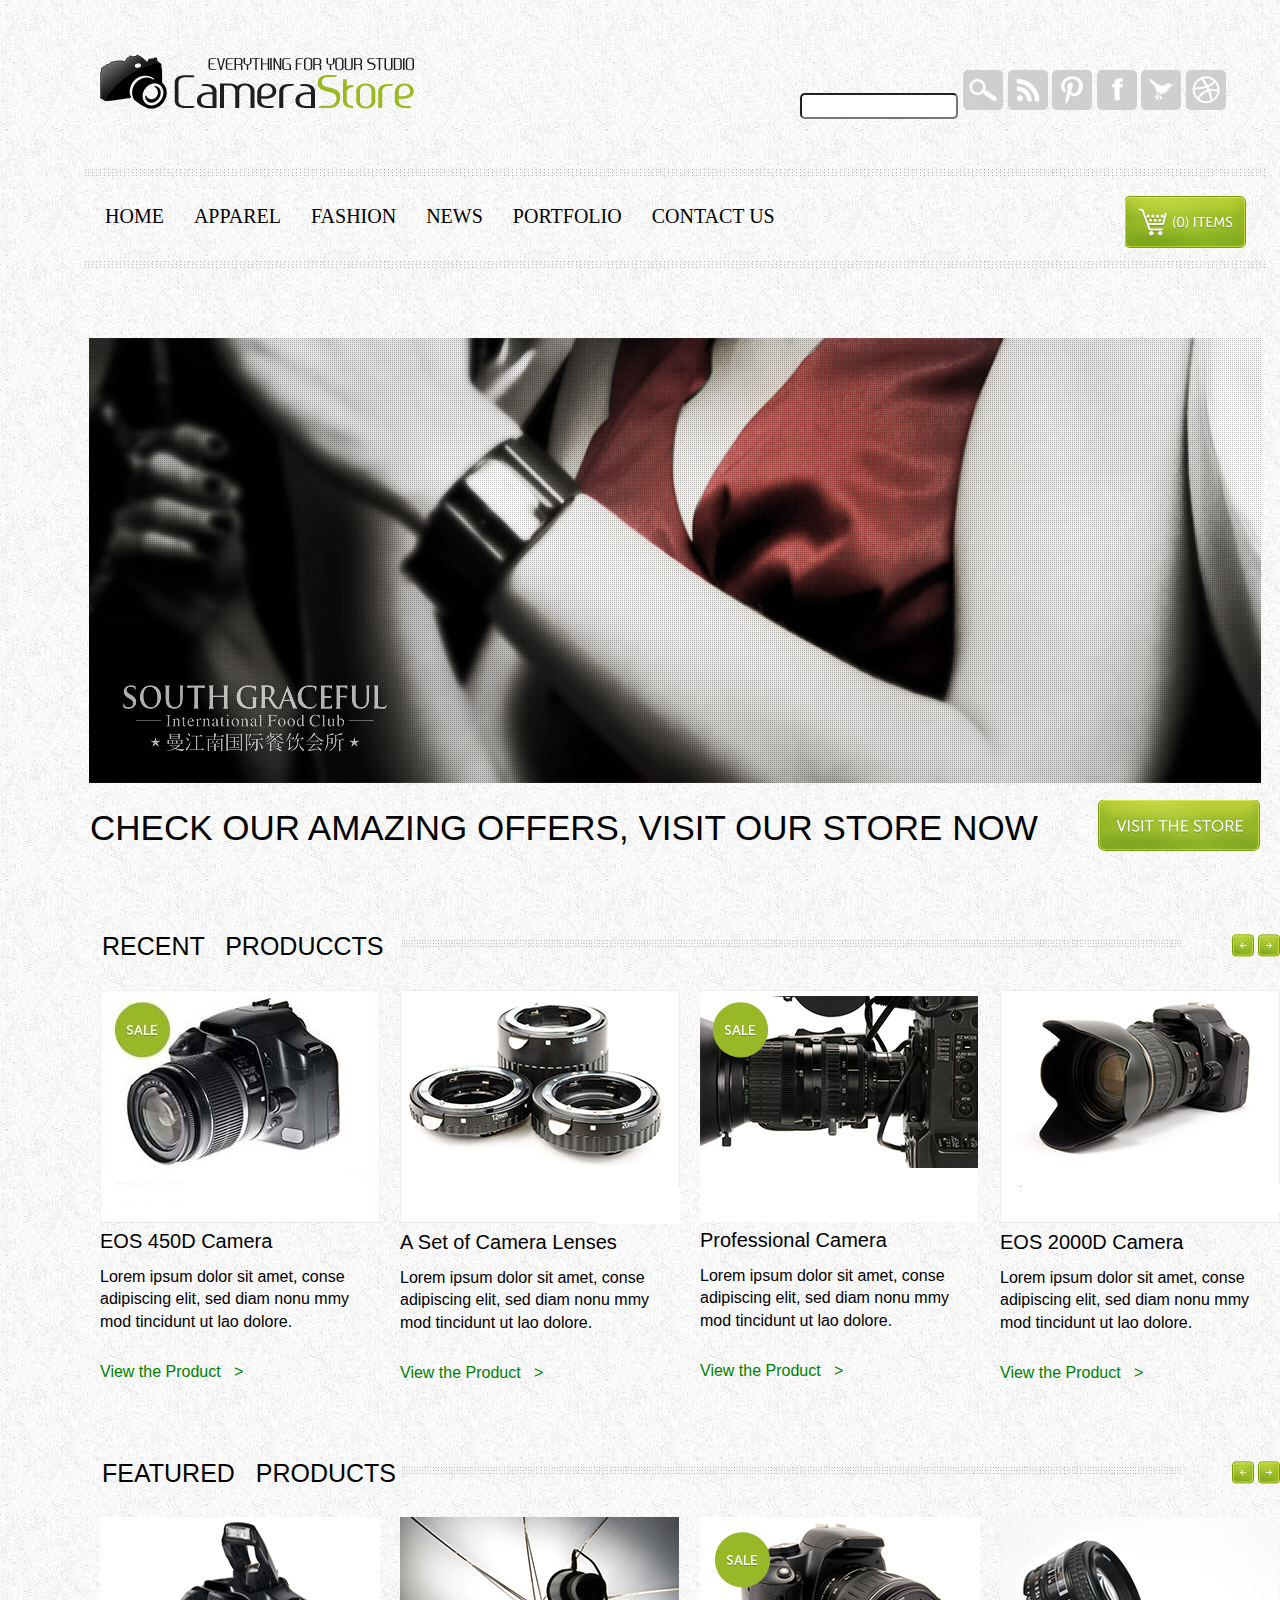
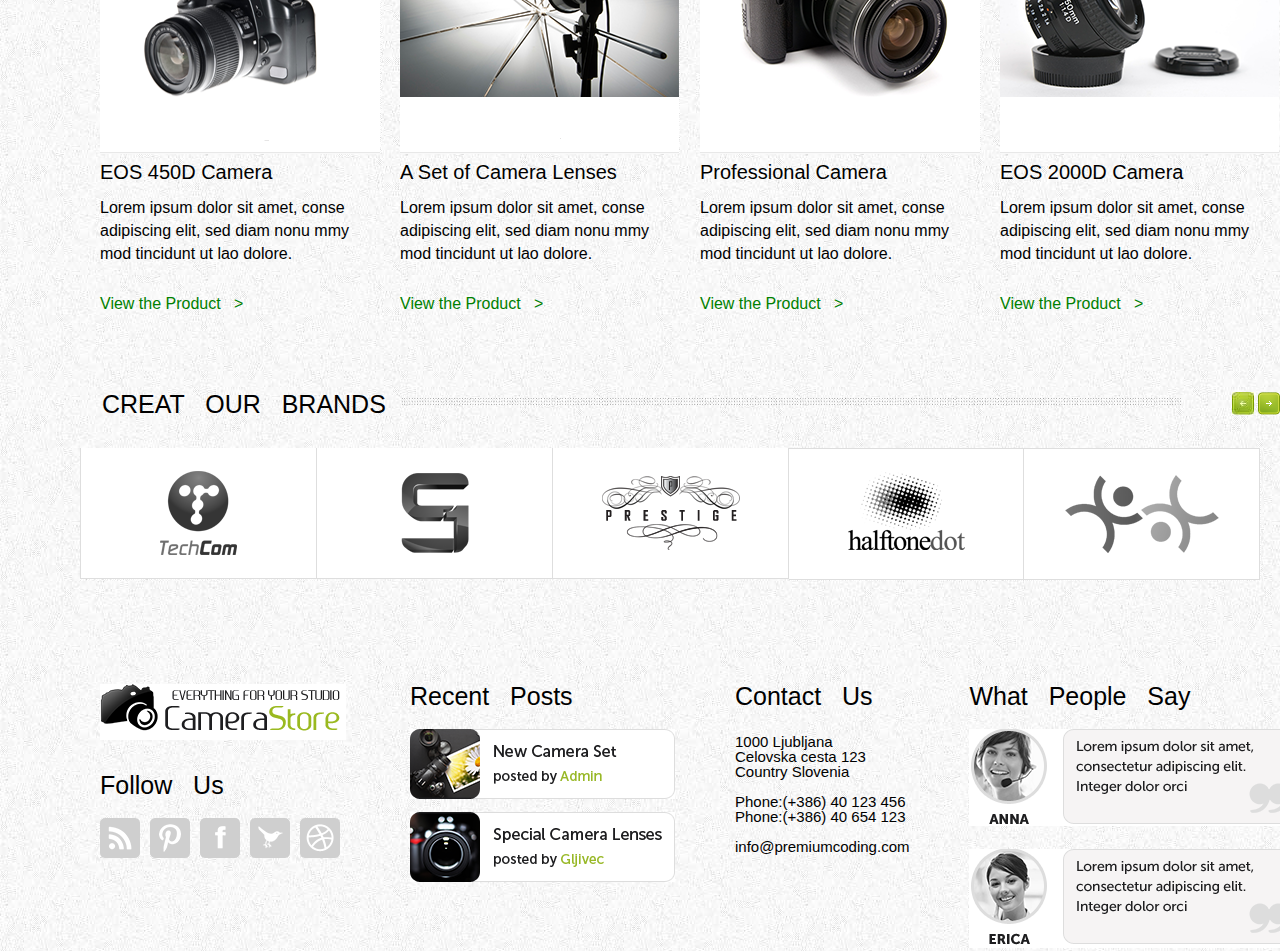
==== commit 39fb66ae: "資料更新" ====
--- a/index.html
+++ b/index.html
@@ -30,15 +30,19 @@
 	<div class="wrapper">
 		<div class="header_container">
 			<div class="logo_wrapper">
-				<a href="index.html"><img src="images/logo.png"></a>
+				<h1><a href="index.html"><img src="images/logo.png"></a></h1>
 			</div>
 			<div class="label_wrapper">
-				<a href=""><img src="images/label1.png"></a>
+				<form class="form_search">
+					<input type="text" name="" class="" >
+				
+				<a href=""><img src="images/label1.jpg" alt=""></a>
 				<a href=""><img src="images/label2.png"></a>
 				<a href=""><img src="images/label3.png"></a>
 				<a href=""><img src="images/label4.png"></a>
 				<a href=""><img src="images/label5.png"></a>
 				<a href=""><img src="images/label6.png"></a>
+				</form>
 			</div>
 
 			<img class="line1" src="images/line.jpg">
@@ -89,105 +93,108 @@
 
 			<div class="recent_products_wrapper">
 			<div class="products_header">
-				<div class="title">RECENT &nbsp PRODUCCTS</div>
+				<h2 class="title">RECENT &nbsp PRODUCCTS</h2>
 				<div class="line_short"><img src="images/line_short.jpg"></div>
 				<div class="arrow">
 					<img src="images/arrow_r.jpg">
 					<img src="images/arrow_l.png">
 				</div>
 			</div>
-				<div class="recent_product">
-					<a href=""><img src="images/recent_p1.jpg"></a>
-					<h3>EOS 450D Camera</h3>
-					<p>
-						Lorem ipsum dolor sit amet, conse adipiscing elit, sed diam nonu mmy mod tincidunt ut lao dolore.
-					</p>
-					<a href="Product_detail.html" class="view_product">
-						View the Product &nbsp >
-					</a>
-				</div>
-				<div class="recent_product">
-					<a href=""><img src="images/recent_p2.png"></a>
-					<h3>A Set of Camera Lenses</h3>
-					<p>
-						Lorem ipsum dolor sit amet, conse adipiscing elit, sed diam nonu mmy mod tincidunt ut lao dolore.
-					</p>
-					<a href="Product_detail.html" class="view_product">
-						View the Product &nbsp >
-					</a>
-				</div>
-				<div class="recent_product">
-					<a href=""><img src="images/recent_p3.png"></a>
-					<h3>Professional Camera</h3>
-					<p>
-						Lorem ipsum dolor sit amet, conse adipiscing elit, sed diam nonu mmy mod tincidunt ut lao dolore.
-					</p>
-					<a href="Product_detail.html" class="view_product">
-						View the Product &nbsp >
-					</a>
-				</div>
-				<div class="recent_product">
-					<a href=""><img src="images/recent_p4.png"></a>
-					<h3>EOS 2000D Camera</h3>
-					<p>
-						Lorem ipsum dolor sit amet, conse adipiscing elit, sed diam nonu mmy mod tincidunt ut lao dolore.
-					</p>
-					<a href="Product_detail.html" class="view_product">
-						View the Product &nbsp >
-					</a>
-				</div>
+				<ul>
+					<li class="recent_product">
+						<a href=""><img src="images/recent_p1.jpg"></a>
+						<h3>EOS 450D Camera</h3>
+						<p>
+							Lorem ipsum dolor sit amet, conse adipiscing elit, sed diam nonu mmy mod tincidunt ut lao dolore.
+						</p>
+						<a href="Product_detail.html" class="view_product">
+							View the Product &nbsp >
+						</a>
+					</li>
+					<li class="recent_product">
+						<a href=""><img src="images/recent_p2.png"></a>
+						<h3>A Set of Camera Lenses</h3>
+						<p>
+							Lorem ipsum dolor sit amet, conse adipiscing elit, sed diam nonu mmy mod tincidunt ut lao dolore.
+						</p>
+						<a href="Product_detail.html" class="view_product">
+							View the Product &nbsp >
+						</a>
+					</li>
+					<li class="recent_product">
+						<a href=""><img src="images/recent_p3.png"></a>
+						<h3>Professional Camera</h3>
+						<p>
+							Lorem ipsum dolor sit amet, conse adipiscing elit, sed diam nonu mmy mod tincidunt ut lao dolore.
+						</p>
+						<a href="Product_detail.html" class="view_product">
+							View the Product &nbsp >
+						</a>
+					</li>
+					<li class="recent_product">
+						<a href=""><img src="images/recent_p4.png"></a>
+						<h3>EOS 2000D Camera</h3>
+						<p>
+							Lorem ipsum dolor sit amet, conse adipiscing elit, sed diam nonu mmy mod tincidunt ut lao dolore.
+						</p>
+						<a href="Product_detail.html" class="view_product">
+							View the Product &nbsp >
+						</a>
+					</li>
+				</ul>
 			</div>
 
 			<div class="featured_products_wrapper">
 			<div class="products_header">
-				<div class="title">FEATURED &nbsp PRODUCTS</div>
+				<h2 class="title">FEATURED &nbsp PRODUCTS</h2>
 				<div class="line_short"><img src="images/line_short.jpg"></div>
 				<div class="arrow">
 					<img src="images/arrow_r.jpg">
 					<img src="images/arrow_l.png">
 				</div>
 			</div>
-				<div class="featured_product">
-					<a href=""><img src="images/featured_p1.png"></a>
-					<h3>EOS 450D Camera</h3>
-					<p>
-						Lorem ipsum dolor sit amet, conse adipiscing elit, sed diam nonu mmy mod tincidunt ut lao dolore.
-					</p>
-					<a href="Product_detail.html" class="view_product">
-						View the Product &nbsp >
-					</a>
-				</div>
-
-				<div class="featured_product">
-					<a href=""><img src="images/featured_p2.png"></a>
-					<h3>A Set of Camera Lenses</h3>
-					<p>
-						Lorem ipsum dolor sit amet, conse adipiscing elit, sed diam nonu mmy mod tincidunt ut lao dolore.
-					</p>
-					<a href="Product_detail.html" class="view_product">
-						View the Product &nbsp >
-					</a>
-				</div>
-				<div class="featured_product">
-					<a href=""><img src="images/featured_p3.png"></a>
-					<h3>Professional Camera</h3>
-					<p>
-						Lorem ipsum dolor sit amet, conse adipiscing elit, sed diam nonu mmy mod tincidunt ut lao dolore.
-					</p>
-					<a href="Product_detail.html" class="view_product">
-						View the Product &nbsp >
-					</a>
-				</div>
-				<div class="featured_product">
-					<a href=""><img src="images/featured_p4.png"></a>
-					<h3>EOS 2000D Camera</h3>
-					<p>
-						Lorem ipsum dolor sit amet, conse adipiscing elit, sed diam nonu mmy mod tincidunt ut lao dolore.
-					</p>
-					<a href="Product_detail.html" class="view_product">
-						View the Product &nbsp >
-					</a>
-				</div>
+				<ul>
+					<li class="featured_product">
+						<a href=""><img src="images/featured_p1.png"></a>
+						<h3>EOS 450D Camera</h3>
+						<p>
+							Lorem ipsum dolor sit amet, conse adipiscing elit, sed diam nonu mmy mod tincidunt ut lao dolore.
+						</p>
+						<a href="Product_detail.html" class="view_product">
+							View the Product &nbsp >
+						</a>
+					</li>
+					<li class="featured_product">
+						<a href=""><img src="images/featured_p2.png"></a>
+						<h3>A Set of Camera Lenses</h3>
+						<p>
+							Lorem ipsum dolor sit amet, conse adipiscing elit, sed diam nonu mmy mod tincidunt ut lao dolore.
+						</p>
+						<a href="Product_detail.html" class="view_product">
+							View the Product &nbsp >
+						</a>
+					</li>
+					<li class="featured_product">
+						<a href=""><img src="images/featured_p3.png"></a>
+						<h3>Professional Camera</h3>
+						<p>
+							Lorem ipsum dolor sit amet, conse adipiscing elit, sed diam nonu mmy mod tincidunt ut lao dolore.
+						</p>
+						<a href="Product_detail.html" class="view_product">
+							View the Product &nbsp >
+						</a>
+					</li>
+					<li class="featured_product">
+						<a href=""><img src="images/featured_p4.png"></a>
+						<h3>EOS 2000D Camera</h3>
+						<p>
+							Lorem ipsum dolor sit amet, conse adipiscing elit, sed diam nonu mmy mod tincidunt ut lao dolore.
+						</p>
+						<a href="Product_detail.html" class="view_product">
+							View the Product &nbsp >
+						</a>
+					</li>
+				</ul>
 			</div>
 
 			<div class="brands_wrapper">
@@ -199,27 +206,27 @@
 						<img src="images/arrow_l.png" onclick="javascript:divrefresh();">
 					</div>
 				</div>
-				<div class="brands" id="brands_1" style="display:block;">
-					<a href=""><img src="images/brands1.png"></a>
-					<a href=""><img src="images/brands2.png"></a>
-					<a href=""><img src="images/brands3.png"></a>
-					<a href=""><img src="images/brands4.png"></a>
-					<a href=""><img src="images/brands5.png"></a>
-				</div>
-				<div class="brands" id="brands_2" style="display:none;">
-					<a href=""><img src="images/brands5.png"></a>
-					<a href=""><img src="images/brands3.png"></a>
-					<a href=""><img src="images/brands2.png"></a>
-					<a href=""><img src="images/brands1.png"></a>
-					<a href=""><img src="images/brands4.png"></a>
-				</div>
-				<div class="brands" id="brands_3" style="display:none;">
-					<a href=""><img src="images/brands2.png"></a>
-					<a href=""><img src="images/brands5.png"></a>
-					<a href=""><img src="images/brands3.png"></a>
-					<a href=""><img src="images/brands4.png"></a>
-					<a href=""><img src="images/brands1.png"></a>
-				</div>
+				<ul class="brands" id="brands_1" style="display:block;">
+					<li><a href=""><img src="images/brands1.png"></a></li>
+					<li><a href=""><img src="images/brands2.png"></a></li>
+					<li><a href=""><img src="images/brands3.png"></a></li>
+					<li><a href=""><img src="images/brands4.png"></a></li>
+					<li><a href=""><img src="images/brands5.png"></a></li>
+				</ul>
+				<ul class="brands" id="brands_2" style="display:none;">
+					<li><a href=""><img src="images/brands5.png"></a></li>
+					<li><a href=""><img src="images/brands3.png"></a></li>
+					<li><a href=""><img src="images/brands2.png"></a></li>
+					<li><a href=""><img src="images/brands1.png"></a></li>
+					<li><a href=""><img src="images/brands4.png"></a></li>
+				</ul>
+				<ul class="brands" id="brands_3" style="display:none;">
+					<li><a href=""><img src="images/brands2.png"></a></li>
+					<li><a href=""><img src="images/brands5.png"></a></li>
+					<li><a href=""><img src="images/brands3.png"></a></li>
+					<li><a href=""><img src="images/brands4.png"></a></li>
+					<li><a href=""><img src="images/brands1.png"></a></li>
+				</ul>
 			</div>
 		</div>
 
@@ -229,18 +236,24 @@
 				<div class="part1_1"><a href=""><img src="images/logo2.png"></a></div>
 				<div class="part1_2"><p>Follow &nbsp Us</p></div>
 				<div class="part1_3">
-					<a href=""><img src="images/label2.png"></a>
-					<a href=""><img src="images/label3.png"></a>
-					<a href=""><img src="images/label4.png"></a>
-					<a href=""><img src="images/label5.png"></a>
-					<a href=""><img src="images/label6.png"></a>
+					<ul>
+						<li><a href=""><img src="images/label2.png" alt=""></a></li>
+						<li><a href=""><img src="images/label3.png" alt=""></a></li>
+						<li><a href=""><img src="images/label4.png" alt=""></a></li>
+						<li><a href=""><img src="images/label5.png" alt=""></a></li>
+						<li><a href=""><img src="images/label6.png" alt=""></a></li>
+					</ul>
 				</div>
 			</div>
 
 			<div class="footer_part2">
 				<div class="part2_1"><p>Recent &nbsp Posts</p></div>
-				<div class="part2_2"><img src="images/new_camera_set.png"></div>
-				<div class="part2_3"><img src="images/special_camera_lenses.png"></div>
+				<ul>
+					<li><div class="part2_2"><img src="images/new_camera_set.png"></div></li>
+					<li><div class="part2_3"><img src="images/special_camera_lenses.png"></div></li>
+				</ul>
+				
+				
 			</div>
 
 			<div class="footer_part3">
@@ -255,11 +268,12 @@
 					info@premiumcoding.com
 				</div>
 			</div>
-
 			<div class="footer_part4">
 				<div class="part4_1"><strong>What &nbsp People &nbsp Say</strong></div>
-				<div class="part4_2"><img src="images/say1.png"></div>
-				<div class="part4_3"><img src="images/say2.png"></div>
+				<ul>
+					<li><div class="part4_2"><img src="images/say1.png"></div></li>
+					<li><div class="part4_3"><img src="images/say2.png"></div></li>
+				</ul>
 			</div>
 		</div>
 	</div>
--- a/css/all.css
+++ b/css/all.css
@@ -188,8 +188,15 @@
 	.arrow{
 		float: left;
 		margin-left: 730px;
-	}
-
+		cursor: pointer;
+	}
+
+.form_search input{
+	width: 150px;
+	height: 20px;
+	margin-bottom: 10px;
+	border-radius: 5px;
+}
 
 .featured_title{
 	width: 300px;
@@ -284,6 +291,9 @@
 	float: left;
 	margin-top: 30px;
 }
+.brands li{
+	float: left;
+}
 
 /*footer_container*/
 
@@ -310,6 +320,10 @@
 		margin-top: 20px;
 
 	}
+	.part1_3 li{
+		float: left;
+		margin-right: 10px;
+	}
 
 .footer_part2{
 	float: left;
@@ -322,10 +336,12 @@
 
 	.part2_2{
 		margin-top: 20px;
+		float: left;
 	}
 
 	.part2_3{
 		margin-top: 10px;
+		float: left;
 	}
 
 .footer_part3{
@@ -352,10 +368,12 @@
 
 	.part4_2{
 		margin-top: 20px;
+		float: left;
 	}
 
 	.part4_3{
 		margin-top: 20px;
+		float: left;
 	}
 
 
@@ -427,6 +445,7 @@
 }
 .email{
 	width: 500px;
+	margin-left: -66px;
 }
 .form_right{
 	float: right;
@@ -561,80 +580,77 @@
 
 .main{
 	width: 1350px;
+	/*height: 500px;*/
 }
 
 .product-category{
-	width: 840px;
+	
+	float: left;
+}
+
+.aaa{
 	float: left;
 }
 
 .first-items{
-	width: 840px;
+	width: 250px;
+	margin-left: 10px;
+	margin-top: 50px;
+	margin-bottom: 80px;
 	float: left;
 }
 
 .last-items{
-	width: 840px;
-	float: left;
-}
-
-.first-items>li{
-	float: left;
-	width: 200px;
-	margin-left: 80px;
-	margin-top: 50px;
-	margin-bottom: 90px;
-}
-
-.last-items>li{
-	float: left;
-	width: 200px;
-	margin-left: 80px;
-	margin-top: 50px;
-	margin-bottom: 90px;
-}
+	width: 250px;
+	margin-left: 10px;
+	margin-top: 50px;
+	margin-bottom: 80px;
+	float: left;
+}
+
+.first-items>li>a>img{
+	float: left;
+	margin-left: 10px;
+	margin-top: 50px;
+	margin-bottom: 80px;
+}
+
+.last-items>li>a>img{
+	float: left;
+	margin-left: 10px;
+	margin-top: 50px;
+	margin-bottom: 80px;
+}
+
 
 .product_content{
-	text-align: left;
-	margin-top: 65px;
-	float: left;
+	/*text-align: left;*/
+	margin-top: 20px;
+	
+	
 }
 .product_content p{
 	margin-top: 5px;
-	color: red;
-
+	color: black;
+	font-weight: bold;
+	font-family: cursive;
+	font-size: 20px;
 }
 .money{
 	color: black;
 	font-weight: bold;
 }
-
-nav{
+.add_button{
 	display: block;
-    float: left;
-    width: 100px;
-    margin-bottom: 30px;
-}
-.toggle{
 	width: 100px;
-}
-.droplist{
-	width: 100px;
-}
-.droplist .small>img{
-	height: 75%;
-	width: 75%;
-}
-.droplist ul{
-    margin: 0;
-    padding: 0;
-}
-.droplist li{
-    float: left;
-    color: #FFF;
-    list-style: none;
-}
-.droplist img{
-	margin-left: 20px;
-	margin-top: 10px;
+	height: 20px;
+	background-color: red;
+	text-align: center; 
+	color: white;
+	font-size: 12px;
+	line-height: 20px;
+}
+
+.add_button a:visited{
+	color: white;
 }